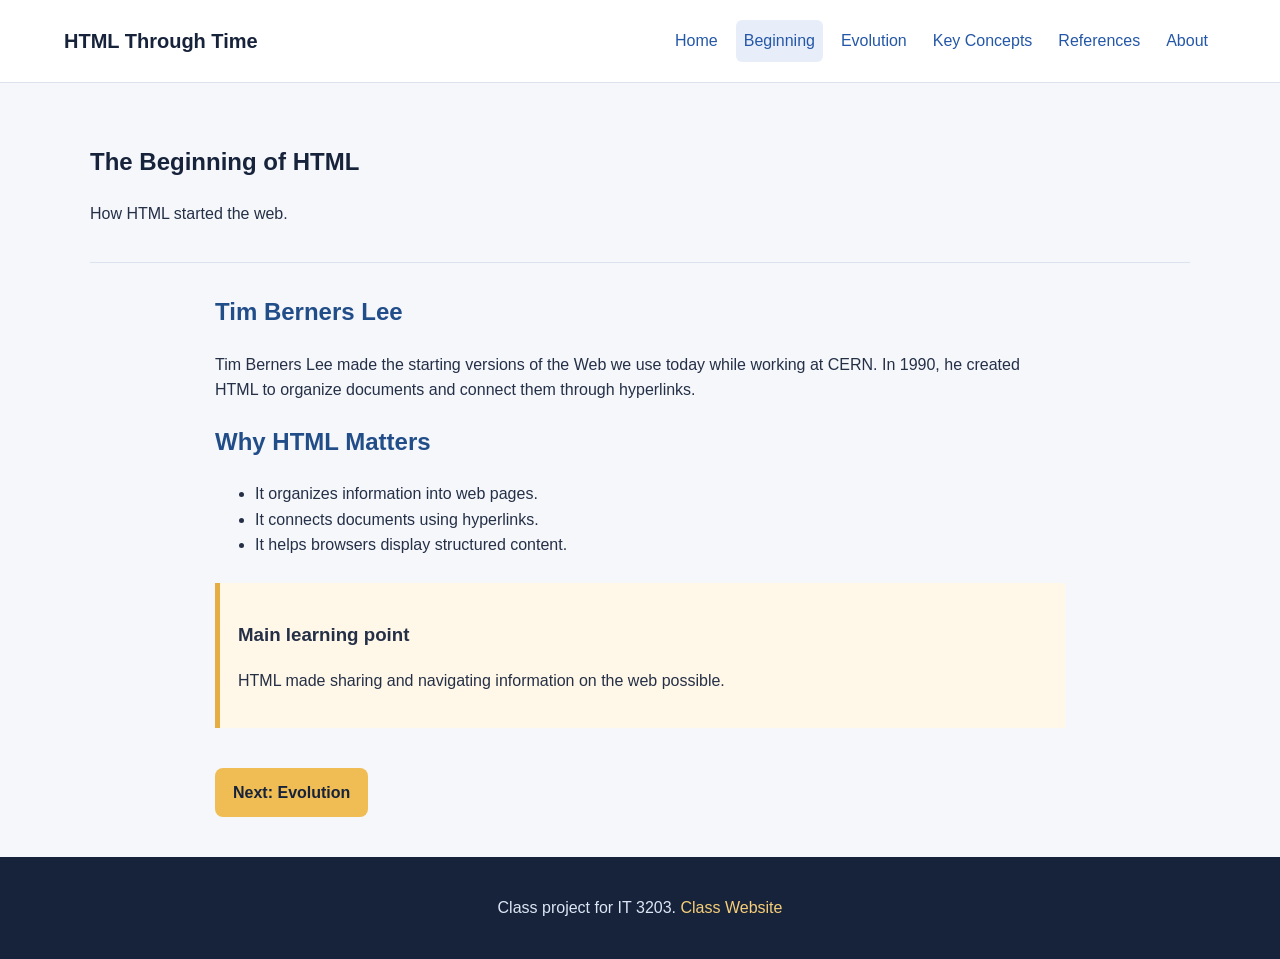
==== beginning.html @ 5463d498 "HTML history website" ====
<!DOCTYPE html>
<html lang="en">
<head>
    <meta charset="UTF-8">
    <meta name="viewport" content="width=device-width, initial-scale=1.0">
    <title>Beginning of HTML</title>
    <link rel="stylesheet" href="style.css">
</head>
<body>
<header class="site-header">
    <a class="brand" href="index.html">HTML Through Time</a>
    <nav>
        <a href="index.html">Home</a>
        <a class="active" href="beginning.html">Beginning</a>
        <a href="evolution.html">Evolution</a>
        <a href="concepts.html">Key Concepts</a>
        <a href="references.html">References</a>
        <a href="about.html">About</a>
    </nav>
</header>
<main class="page-main">
    <section class="page-heading">
        <h1>The Beginning of HTML</h1>
        <p>How HTML started the web.</p>
    </section>
    <section class="article">
        <h2>Tim Berners Lee</h2>
        <p>
            Tim Berners Lee made the starting versions of the Web we use today 
            while working at CERN. In 1990, he created HTML to organize
            documents and connect them through hyperlinks.
        </p>
        <h2>Why HTML Matters</h2>
        <ul>
            <li>It organizes information into web pages.</li>
            <li>It connects documents using hyperlinks.</li>
            <li>It helps browsers display structured content.</li>
        </ul>
        <aside class="callout">
            <h3>Main learning point</h3>
            <p>HTML made sharing and navigating information on the web possible.</p>
        </aside>
        <a class="button" href="evolution.html">Next: Evolution</a>
    </section>
</main>
<footer>
    <p>Class project for IT 3203.
    <a href="https://ksuweb.github.io/IT3203/">Class Website</a></p>
</footer>
</body>
</html>
---- style.css ----
/* Basic website styling */

* {
    box-sizing: border-box;
}

body {
    margin: 0;
    font-family: Arial, sans-serif;
    line-height: 1.6;
    color: #253047;
    background: #f5f7fb;
}

a {
    color: #2457a7;
    text-decoration: none;
}

a:hover {
    color: #15356a;
    text-decoration: underline;
}

.site-header {
    background: white;
    border-bottom: 1px solid #dce3ee;
    padding: 20px 5%;
    display: flex;
    align-items: center;
    justify-content: space-between;
    gap: 15px;
    flex-wrap: wrap;
}

.brand {
    color: #17233b;
    font-size: 20px;
    font-weight: bold;
}

nav {
    display: flex;
    gap: 10px;
    flex-wrap: wrap;
}

nav a {
    padding: 8px;
    border-radius: 6px;
}

nav a:hover,
nav a.active {
    background: #e8eef9;
}

.hero {
    padding: 70px 8%;
    color: white;
    background: linear-gradient(120deg, #163b72, #3476b9);
}

.hero h1 {
    font-size: 42px;
    line-height: 1.2;
}

.hero p {
    max-width: 700px;
}

.eyebrow {
    text-transform: uppercase;
    font-size: 13px;
    letter-spacing: 2px;
}

.button {
    display: inline-block;
    margin-top: 15px;
    padding: 12px 18px;
    background: #f0bd55;
    color: #17233b;
    font-weight: bold;
    border-radius: 8px;
}

.content-section,
.page-main {
    width: 90%;
    max-width: 1100px;
    margin: auto;
}

.content-section {
    padding: 35px 0;
}

.page-main {
    min-height: 65vh;
    padding-bottom: 40px;
}

.page-heading {
    padding: 40px 0 20px;
    border-bottom: 1px solid #dce3ee;
    margin-bottom: 30px;
}

.page-heading h1 {
    color: #17233b;
}

.card-grid {
    display: grid;
    grid-template-columns: repeat(auto-fit, minmax(220px, 1fr));
    gap: 16px;
    margin-top: 20px;
}

.card,
.about-panel {
    background: white;
    border: 1px solid #e0e6ef;
    border-radius: 12px;
    padding: 22px;
}

.card h2,
.card h3,
.article h2 {
    color: #214d88;
}

.article {
    max-width: 850px;
    margin: auto;
}

.callout {
    margin: 25px 0;
    padding: 18px;
    border-left: 5px solid #e5ae42;
    background: #fff7e7;
}

.timeline {
    border-left: 3px solid #9cb6dd;
    padding-left: 25px;
}

.timeline-item {
    padding-bottom: 20px;
}

.timeline-date {
    font-weight: bold;
    color: #536a8c;
}

.reference-list li {
    margin-bottom: 18px;
}

pre {
    overflow-x: auto;
    background: #17233b;
    color: white;
    padding: 16px;
    border-radius: 8px;
}

footer {
    padding: 22px;
    text-align: center;
    color: #dce6f5;
    background: #17233b;
}

footer a {
    color: #f6ce78;
}

@media (max-width: 650px) {
    .hero {
        padding: 40px 6%;
    }

    .hero h1 {
        font-size: 32px;
    }

    .site-header {
        align-items: flex-start;
    }
}
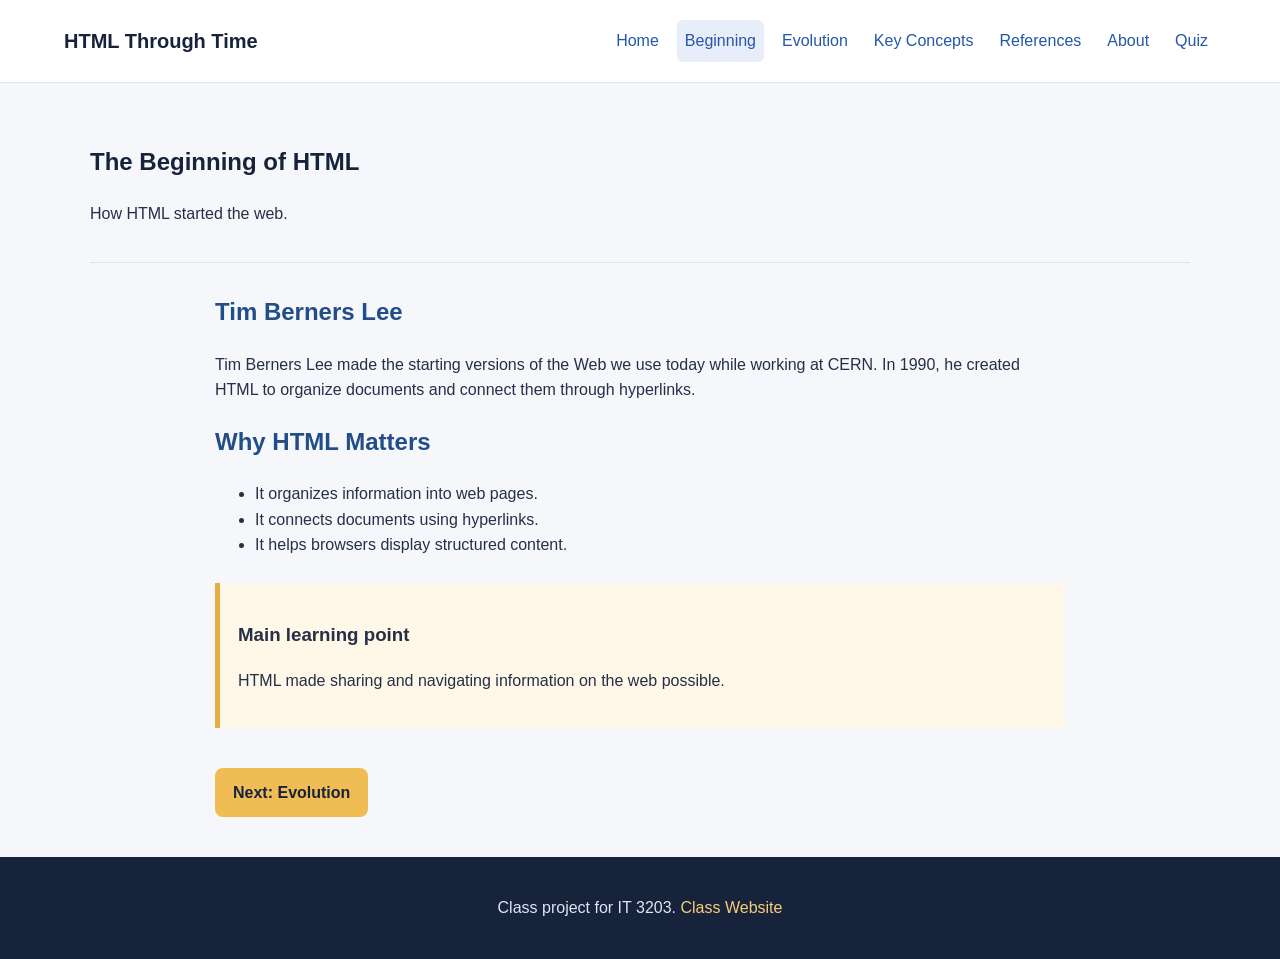
==== commit c63f5b24: "Complete Milestone 2 quiz and navigation" ====
--- a/beginning.html
+++ b/beginning.html
@@ -17,6 +17,7 @@
         <a href="concepts.html">Key Concepts</a>
         <a href="references.html">References</a>
         <a href="about.html">About</a>
+        <a href="quiz.html">Quiz</a>
     </nav>
 </header>
 <main class="page-main">
